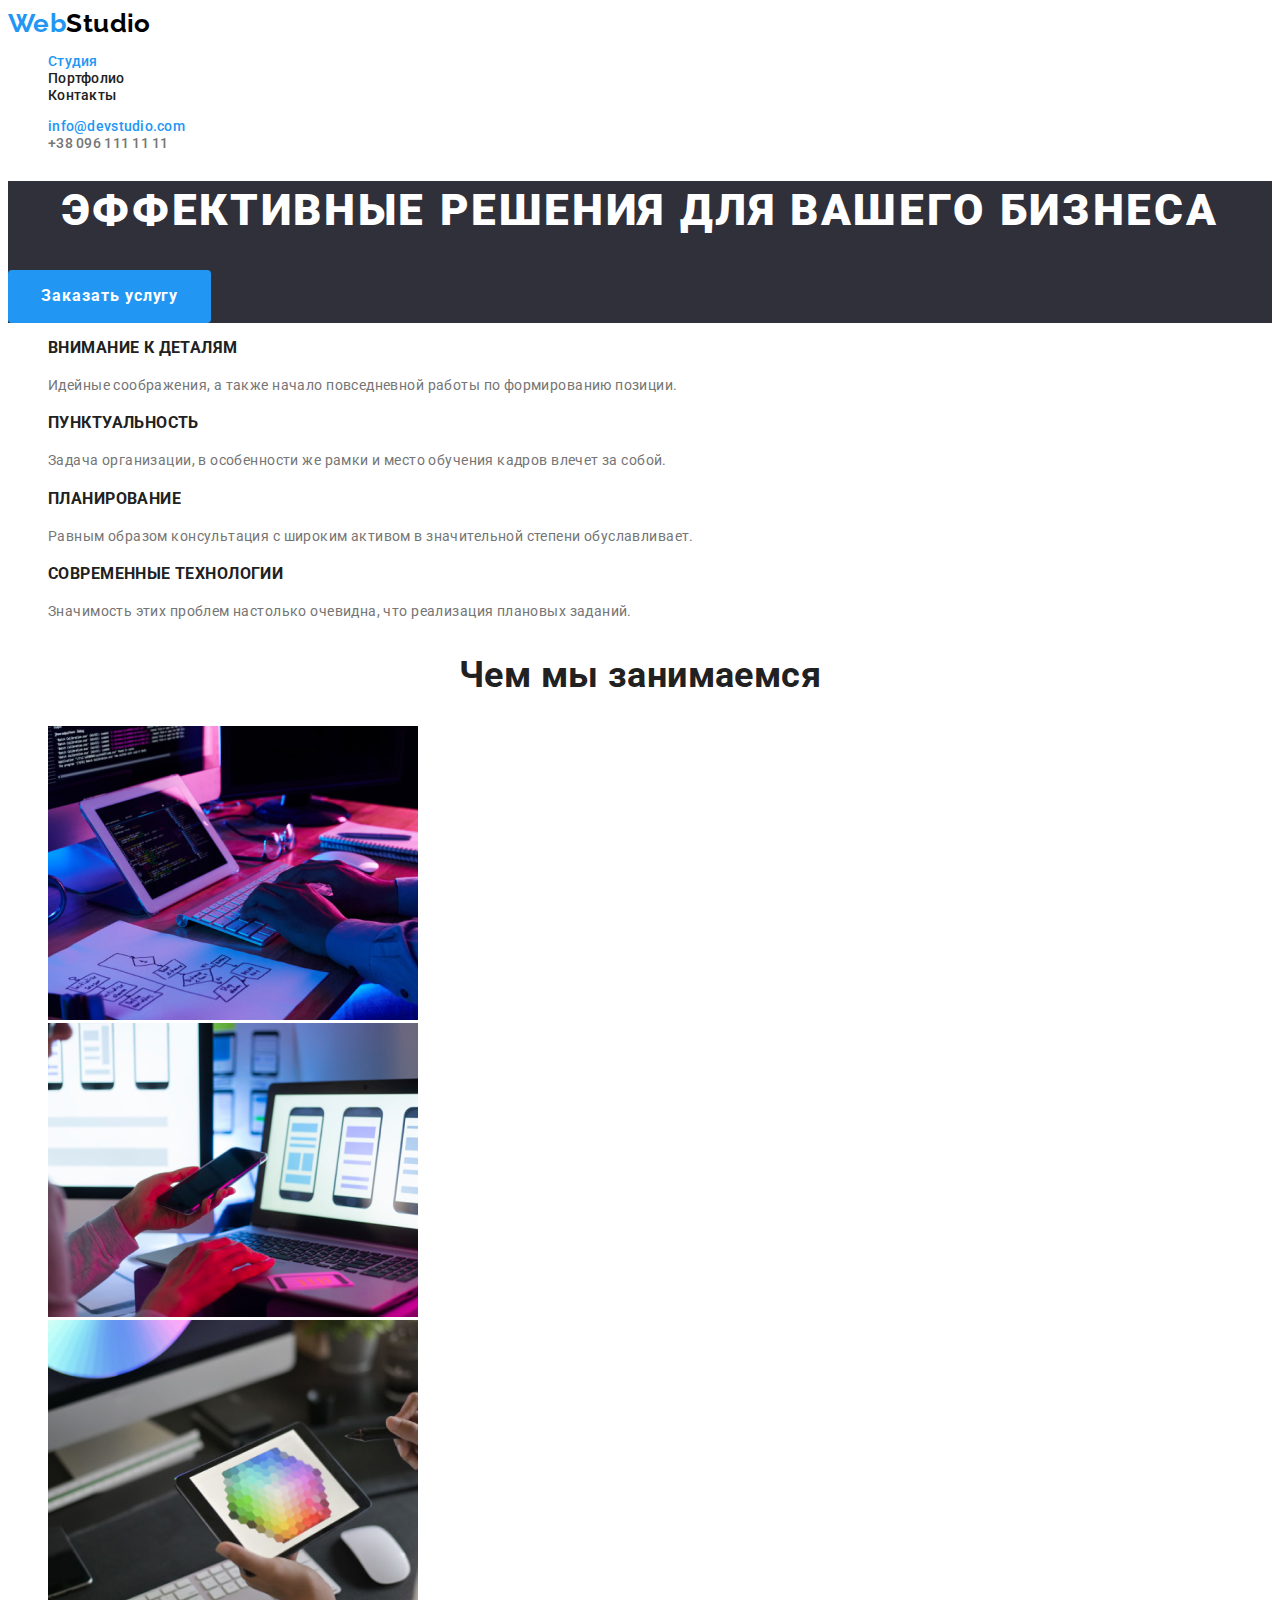
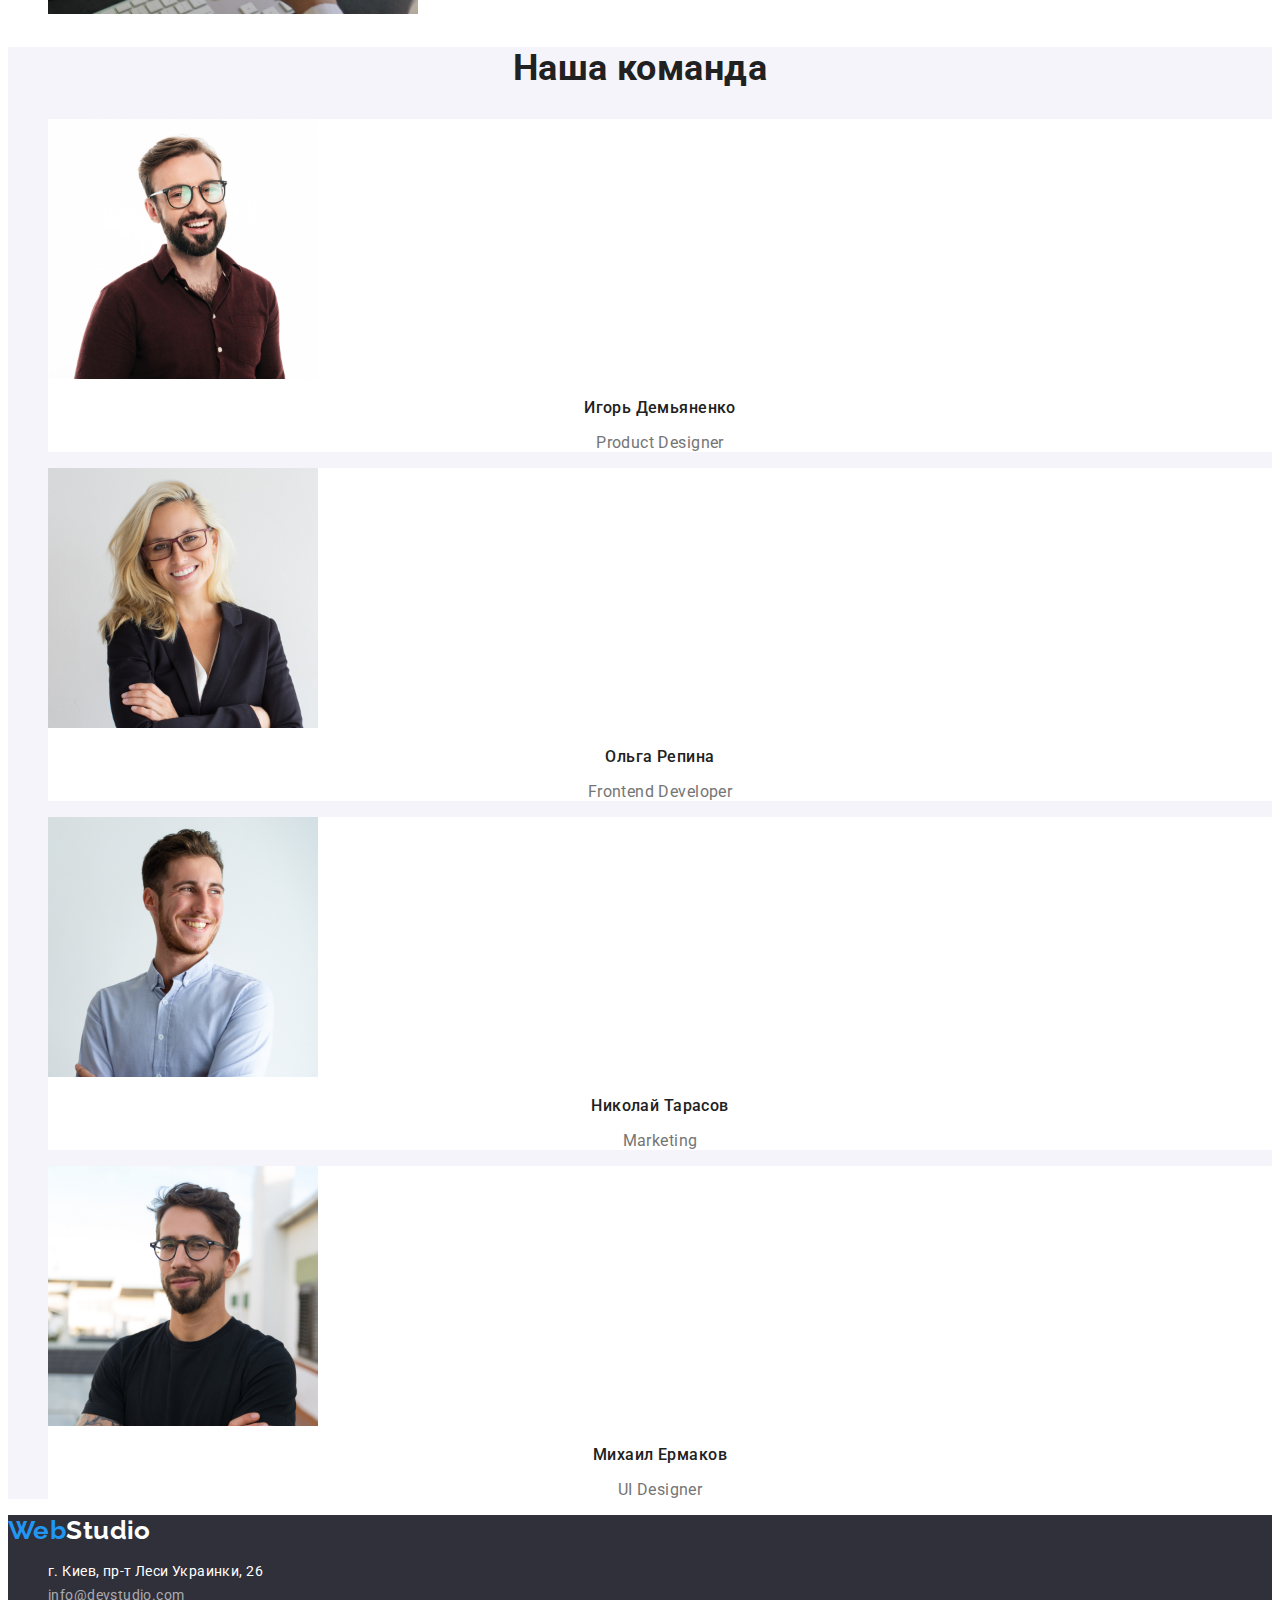
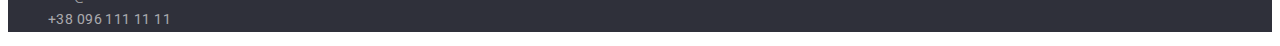
==== index.html @ a0a08e23 "Створює 03" ====
<!DOCTYPE html>
<html lang="ru">
<head>
    <meta charset="UTF-8">
    <meta http-equiv="X-UA-Compatible" content="IE=edge">
    <meta name="viewport" content="width=device-width, initial-scale=1.0">
    <meta name="description" content="Эффективные решения для вашего бизнеса">
    <title>WebStudio</title>
    <link rel="preconnect" href="https://fonts.googleapis.com">
    <link rel="preconnect" href="https://fonts.gstatic.com" crossorigin>
    <link href="https://fonts.googleapis.com/css2?family=Raleway:wght@700&family=Roboto:wght@400;500;700;900&display=swap"
        rel="stylesheet">
    <link rel="stylesheet" href="./css/styles.css">
</head>
<body>
    <!--Header-->
    <header>
        <!-- Nav -->
        <nav>
            <a href="./index.html" class="logo">Web<span class="accent">Studio</span></a>
            <ul class="site list">
                <li><a href="" class="nav-link current">Студия</a></li>
                <li><a href="./portfolio.html" class="nav-link">Портфолио</a></li>
                <li><a href="" class="nav-link">Контакты</a></li>
            </ul>
        </nav>
        <ul class="site list">
            <li><a href="mailto:info@devstudio.com" class="contact-link current">info@devstudio.com</a></li>
            <li><a href="tel:+380961111111" class="contact-link">+38 096 111 11 11</a></li>
        </ul>
    </header>
    <!--main-->
    <main>
        <!--Hero-->
        <section class="hero">
            <h1 class="hero-title">Эффективные решения для вашего бизнеса</h1>
            <button class="hero button" type="button">Заказать услугу</button>
        </section>
        <!-- Features -->
        <section class="section feature">
            <h2 class="visually-hidden">Особенности нашей работы</h2>
            <ul class="feature list">
                <li class="feature-item">
                    <h3 class="feature-title">Внимание к деталям</h3>
                    <p class="feature-text">Идейные соображения, а также начало повседневной работы по формированию позиции.</p>
                </li>
                <li class="feature-item">
                    <h3 class="feature-title">Пунктуальность</h3>
                    <p class="feature-text">Задача организации, в особенности же рамки и место обучения кадров влечет за собой.</p>
                </li>
                <li class="feature-item">
                    <h3 class="feature-title">Планирование</h3>
                    <p class="feature-text">Равным образом консультация с широким активом в значительной степени обуславливает.</p>
                </li>
                <li class="feature-item">
                    <h3 class="feature-title">Современные технологии</h3>
                    <p class="feature-text">Значимость этих проблем настолько очевидна, что реализация плановых заданий.</p>
                </li>
            </ul>
        </section>
        <!-- Our work -->
        <section class="section work">
            <h2 class="section-title">Чем мы занимаемся</h2>
            <ul class="work list">
                <li>
                    <img src="./image/box1.jpg" alt="box1" width="370" height="294"/>
                </li>
                <li>
                    <img src="./image/box2.jpg" alt="box2" width="370" height="294"/>                    
                </li>
                <li>                    
                    <img src="./image/box3.jpg" alt="box3" width="370" height="294"/>                    
                </li>
            </ul>
        </section>
        <!-- Our team -->
        <section class="section team">
            <h2 class="section-title">Наша команда</h2>
            <ul class="team list">
                <li class="team-item card">
                    <img src="./image/team_card1.jpg" alt="team-card1" width="270" height="260">
                    <h3 class="team-name">Игорь Демьяненко</h3>
                    <p class="team-description">Product Designer</p>                    
                </li>
                <li class="team-item card">
                    <img src="./image/team_card2.jpg" alt="team-card2" width="270" height="260">
                    <h3 class="team-name">Ольга Репина</h3>
                    <p class="team-description">Frontend Developer</p>
                </li>
                <li class="team-item card">
                    <img src="./image/team_card3.jpg" alt="team-card3" width="270" height="260">
                    <h3 class="team-name">Николай Тарасов</h3>
                    <p class="team-description">Marketing</p>
                </li>
                <li class="team-item card">
                    <img src="./image/team_card4.jpg" alt="team-card4" width="270" height="260">
                    <h3 class="team-name">Михаил Ермаков</h3>
                    <p class="team-description">UI Designer</p>
                </li>
            </ul>
        </section>
    </main>
    <!--footer-->
    <footer class="footer">
        <a href="./index.html" class="logo">Web<span class="accent current">Studio</span></a>
        <address>                      
            <ul class="address list">
                <li><a href="https://goo.gl/maps/piqngm7oDQpEDh6u6" target="_blank" rel="noopener nofollow noreferrer" class="address-item">г. Киев, пр-т Леси Украинки, 26</a></li>
                <li><a href="mailto:info@devstudio.com" class="address-item current">info@devstudio.com</a></li>
                <li><a href="tel:+380961111111"  class="address-item current">+38 096 111 11 11</a></li>
            </ul>
        </address>
    </footer>
</body>
</html>
---- css/styles.css ----
/* цвет основного текста #757575 */
/* вторичный цвет #212121*/
/* акцент #2196F3 */

/* белый #FFFFFF */
/* белый вторичный rgba(255, 255, 255, 0.6) */

/* первичный шрифт Roboto 400 500 700 900 */
/* вторичный шрифт Raleway 700*/


:root {
    --primari-text-color: #757575;
    --title-text-color: #212121;
    --accent-color: #2196F3;
    --primary-white-color: #FFFFFF;
    --secondary-white-color: rgba(255, 255, 255, 0.6);
}

body {
    background-color: var(--primary-white-color);
    color: var(--primari-text-color);

    font-family: Roboto, sans-serif;
    font-size: 14px;
    letter-spacing: 0.03em;
}

.list {
    list-style: none;
}

.visually-hidden {
    position: absolute;
    width: 1px;
    height: 1px;
    margin: -1px;
    border: 0;
    padding: 0;
    white-space: nowrap;
    clip-path: inset(100%);
    clip: rect(0 0 0 0);
    overflow: hidden;
}
        


/* Header */
/* Nav */
.logo {
    color: var(--accent-color);
    font-family: Raleway, sans-serif;
    
    font-weight: 700;
    font-size: 26px;
    line-height: 1.19;
    text-decoration: none;
}

.accent {
    color: #000000;
}

.accent.current {
    color: var(--primary-white-color); 
}

.nav-link,
.contact-link {
    color: var(--title-text-color);
    
    font-weight: 500;
    line-height: 1.14;
    letter-spacing: 0.02em;
    text-decoration: none;
}

.contact-link {
    color: var(--primari-text-color);
}

.nav-link:hover, 
.contact-link:hover, 
.nav-link:focus, 
.contact-link:focus  {
    color: var(--accent-color);
}

.nav-link.current,
.contact-link.current {
    color: var(--accent-color);
}


/* Стили для index.html */
/* Hero */

.hero {
    background-color: #2F303A;
}

.hero-title {
    color: var(--primary-white-color);
   
    font-weight: 900;
    font-size: 44px;
    line-height: 1.36;
    text-align: center;
    letter-spacing: 0.06em;
    text-transform: uppercase;
}

.hero.button {
    border-radius: 4px;
    padding: 10px 32px;
    border: 1px solid transparent;

    background-color: var(--accent-color);
    color: var(--primary-white-color);
    font-family: inherit;
    cursor: pointer;

    font-weight: 700;
    font-size: 16px;
    line-height: 1.88;
    display: flex;
    align-items: center;
    text-align: center;
    letter-spacing: 0.06em;
}

/* Sections */
.section-title {
    color: var(--title-text-color);

    font-weight: 700;
    font-size: 36px;
    line-height: 1.17;
    text-align: center;
}

/* Features */
.feature-title {
    color: var(--title-text-color);

    line-height:1.14;
    text-transform: uppercase;
}

.feature-text {
    font-weight: 400;
    line-height: 1.71;
}

/* Our team */

.team {
    background-color: #F5F4FA;
}

.card {
    background-color: var(--primary-white-color);
}
.team-name {
    color: var(--title-text-color);

    font-weight: 500;
    font-size: 16px;
    line-height: 1.19;
    text-align: center;
}

.team-description {
    font-size: 16px;
    line-height: 1.19;
    text-align: center;
}

/* Стили для portfolio.html */
/* Our projects */

/* Button projects */

.button.primary {
    border-radius: 4px;
    padding: 6px 22px;
    min-width: 73px;
    border: 1px solid transparent;

    background-color: var(--accent-color);
    color: var(--primary-white-color);
    font-family: inherit;
    cursor: pointer;
        
    font-weight: 500;
    font-size: 16px;
    line-height: 1.62;
    text-align: center;
}

.button.secondary {
    border-radius: 4px;
    padding: 6px 22px;
    min-width: 103px;
    border: 1px solid transparent;
    
    background-color: #F5F4FA;
    color: var(--title-text-color);
    font-family: inherit;
    cursor: pointer;
        
    font-weight: 500;
    font-size: 16px;
    line-height: 1.62;
    text-align: center;
}

.button.secondary:hover,
.button.secondary:focus {
    background-color: var(--accent-color);
    color: var(--primary-white-color);
}

/* Projects */

.project {
    background-color: #ECECEC;
}

.project-name {
    color: var(--title-text-color);

    font-size: 18px;
    line-height: 2;
    letter-spacing: 0.06em;
}

.project-position {
    font-size: 16px;
    line-height: 1.88;
}


/* footer */

.footer {
    background-color: #2F303A;
}

 .address-item {
    color: var(--primary-white-color);

    line-height: 1.71;
    font-style: normal;

    text-decoration: none;
}

.address-item:hover,
.address-item:focus {
    color: var(--accent-color);
}

.address-item.current {
    color: var(--secondary-white-color);
}

.address-item.current:hover,
.address-item.current:focus {
    color: var(--accent-color);
}
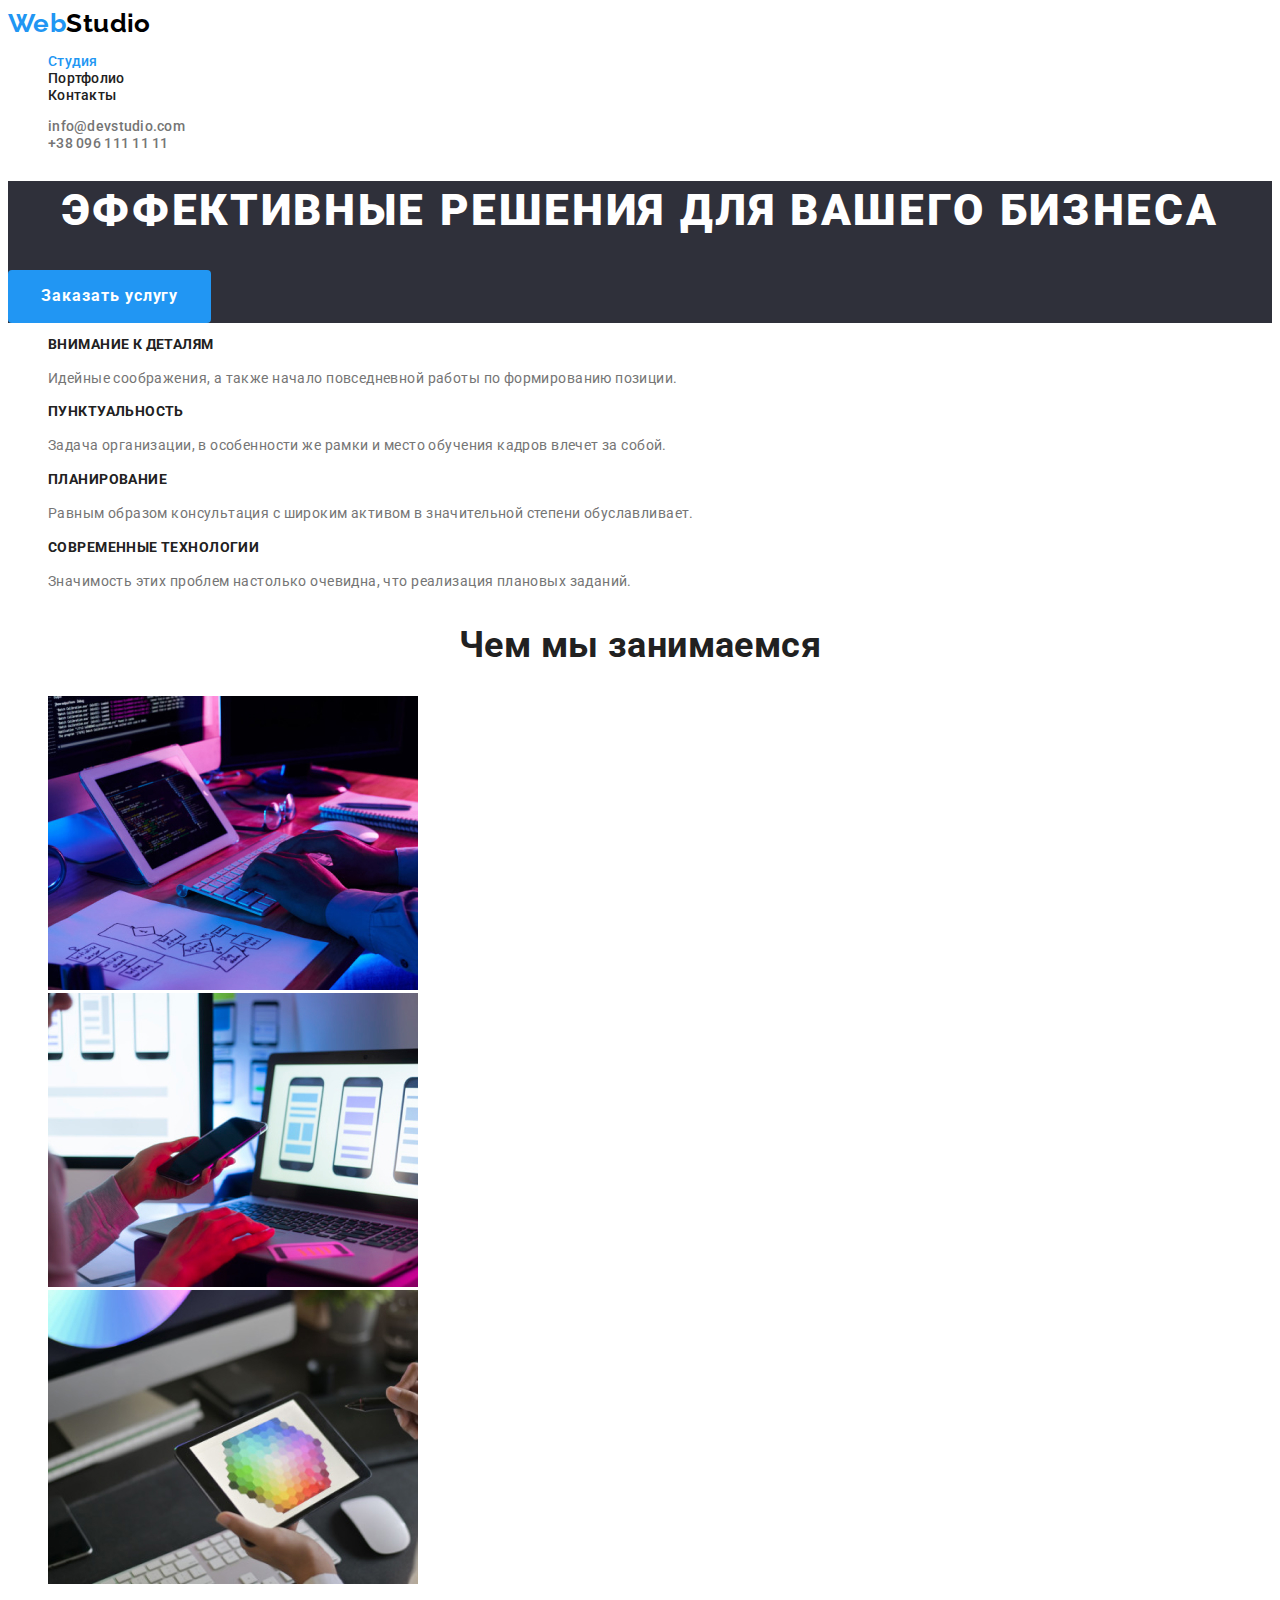
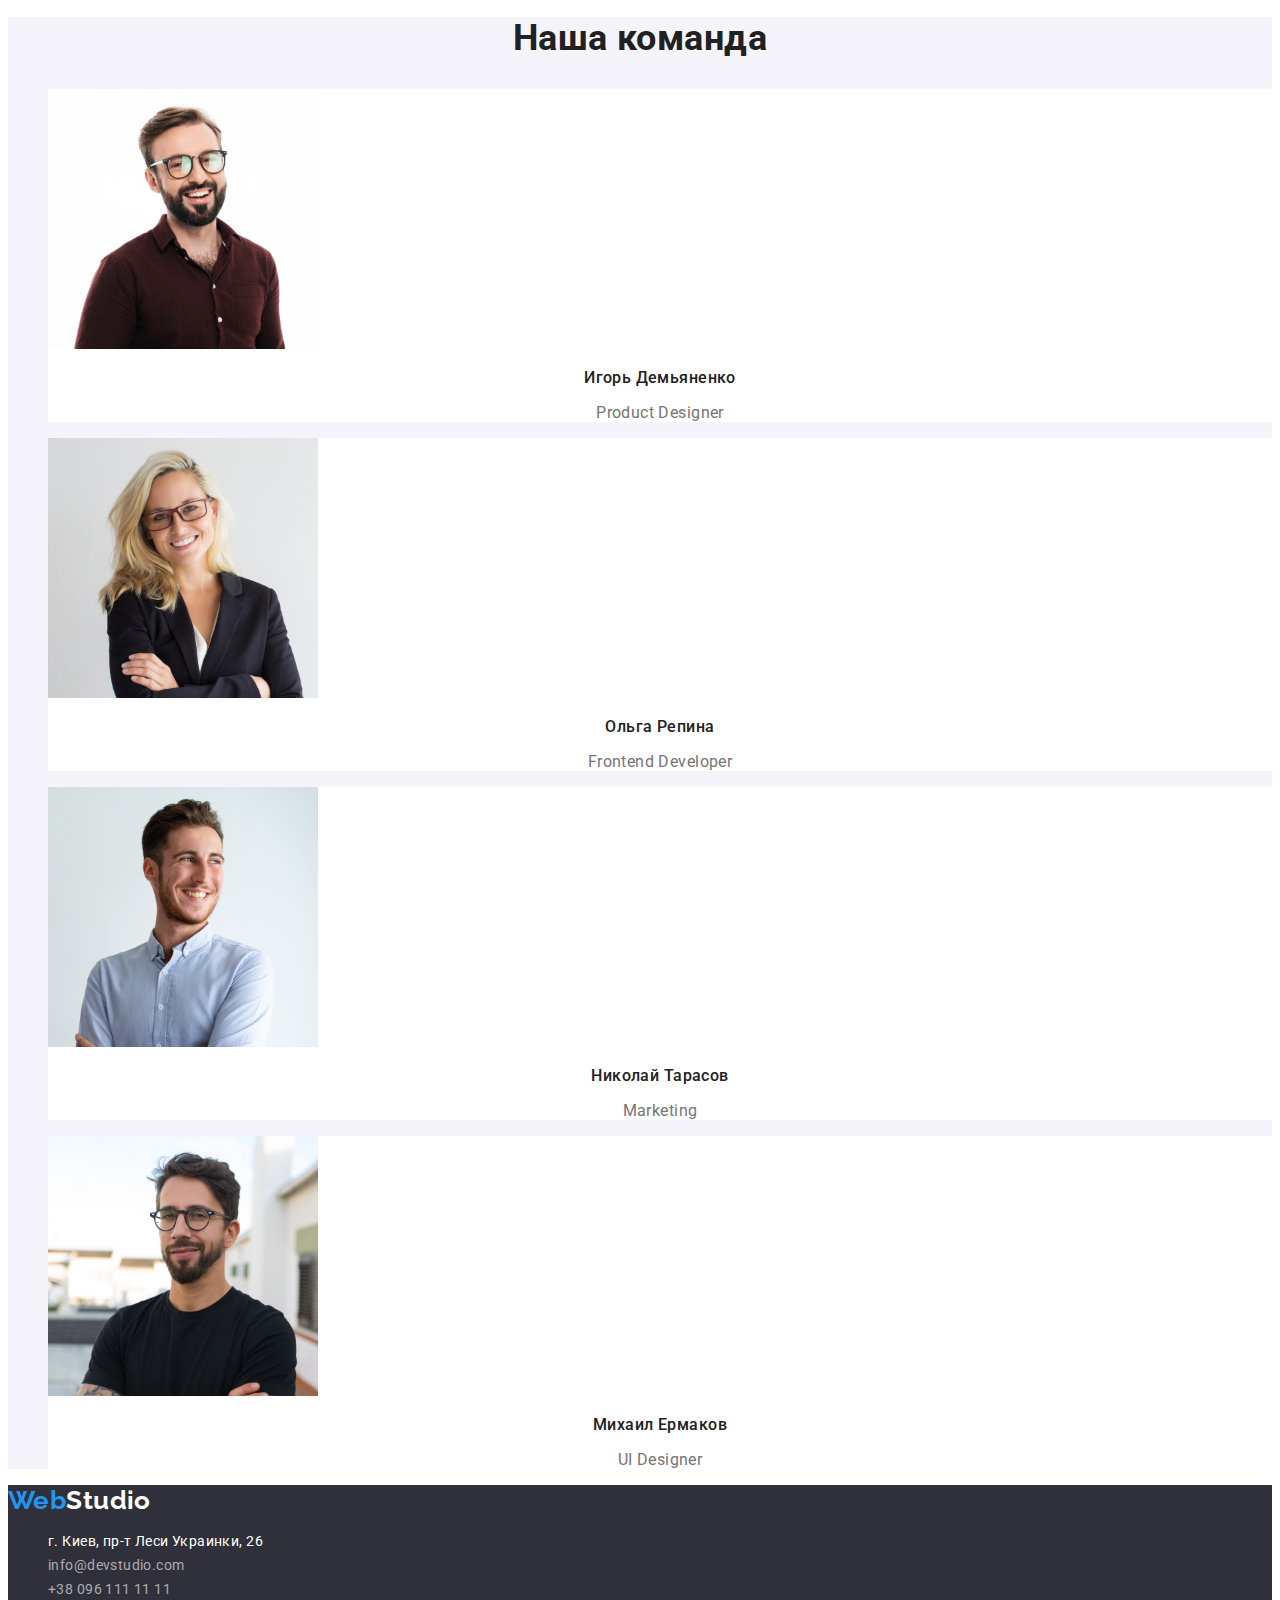
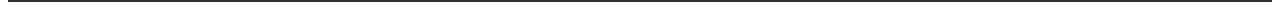
==== commit cf276c61: "Надає кнопкам стилів" ====
--- a/index.html
+++ b/index.html
@@ -25,7 +25,7 @@
             </ul>
         </nav>
         <ul class="site list">
-            <li><a href="mailto:info@devstudio.com" class="contact-link current">info@devstudio.com</a></li>
+            <li><a href="mailto:info@devstudio.com" class="contact-link">info@devstudio.com</a></li>
             <li><a href="tel:+380961111111" class="contact-link">+38 096 111 11 11</a></li>
         </ul>
     </header>
@@ -105,7 +105,8 @@
         <a href="./index.html" class="logo">Web<span class="accent current">Studio</span></a>
         <address>                      
             <ul class="address list">
-                <li><a href="https://goo.gl/maps/piqngm7oDQpEDh6u6" target="_blank" rel="noopener nofollow noreferrer" class="address-item">г. Киев, пр-т Леси Украинки, 26</a></li>
+                <li><a href="https://goo.gl/maps/piqngm7oDQpEDh6u6" target="_blank" rel="noopener nofollow noreferrer" 
+                    class="address-item">г. Киев, пр-т Леси Украинки, 26</a></li>
                 <li><a href="mailto:info@devstudio.com" class="address-item current">info@devstudio.com</a></li>
                 <li><a href="tel:+380961111111"  class="address-item current">+38 096 111 11 11</a></li>
             </ul>
--- a/css/styles.css
+++ b/css/styles.css
@@ -86,8 +86,7 @@
     color: var(--accent-color);
 }
 
-.nav-link.current,
-.contact-link.current {
+.nav-link.current {
     color: var(--accent-color);
 }
 
@@ -142,7 +141,8 @@
 /* Features */
 .feature-title {
     color: var(--title-text-color);
-
+    
+    font-size: 14px;
     line-height:1.14;
     text-transform: uppercase;
 }
@@ -256,10 +256,6 @@
     text-decoration: none;
 }
 
-.address-item:hover,
-.address-item:focus {
-    color: var(--accent-color);
-}
 
 .address-item.current {
     color: var(--secondary-white-color);
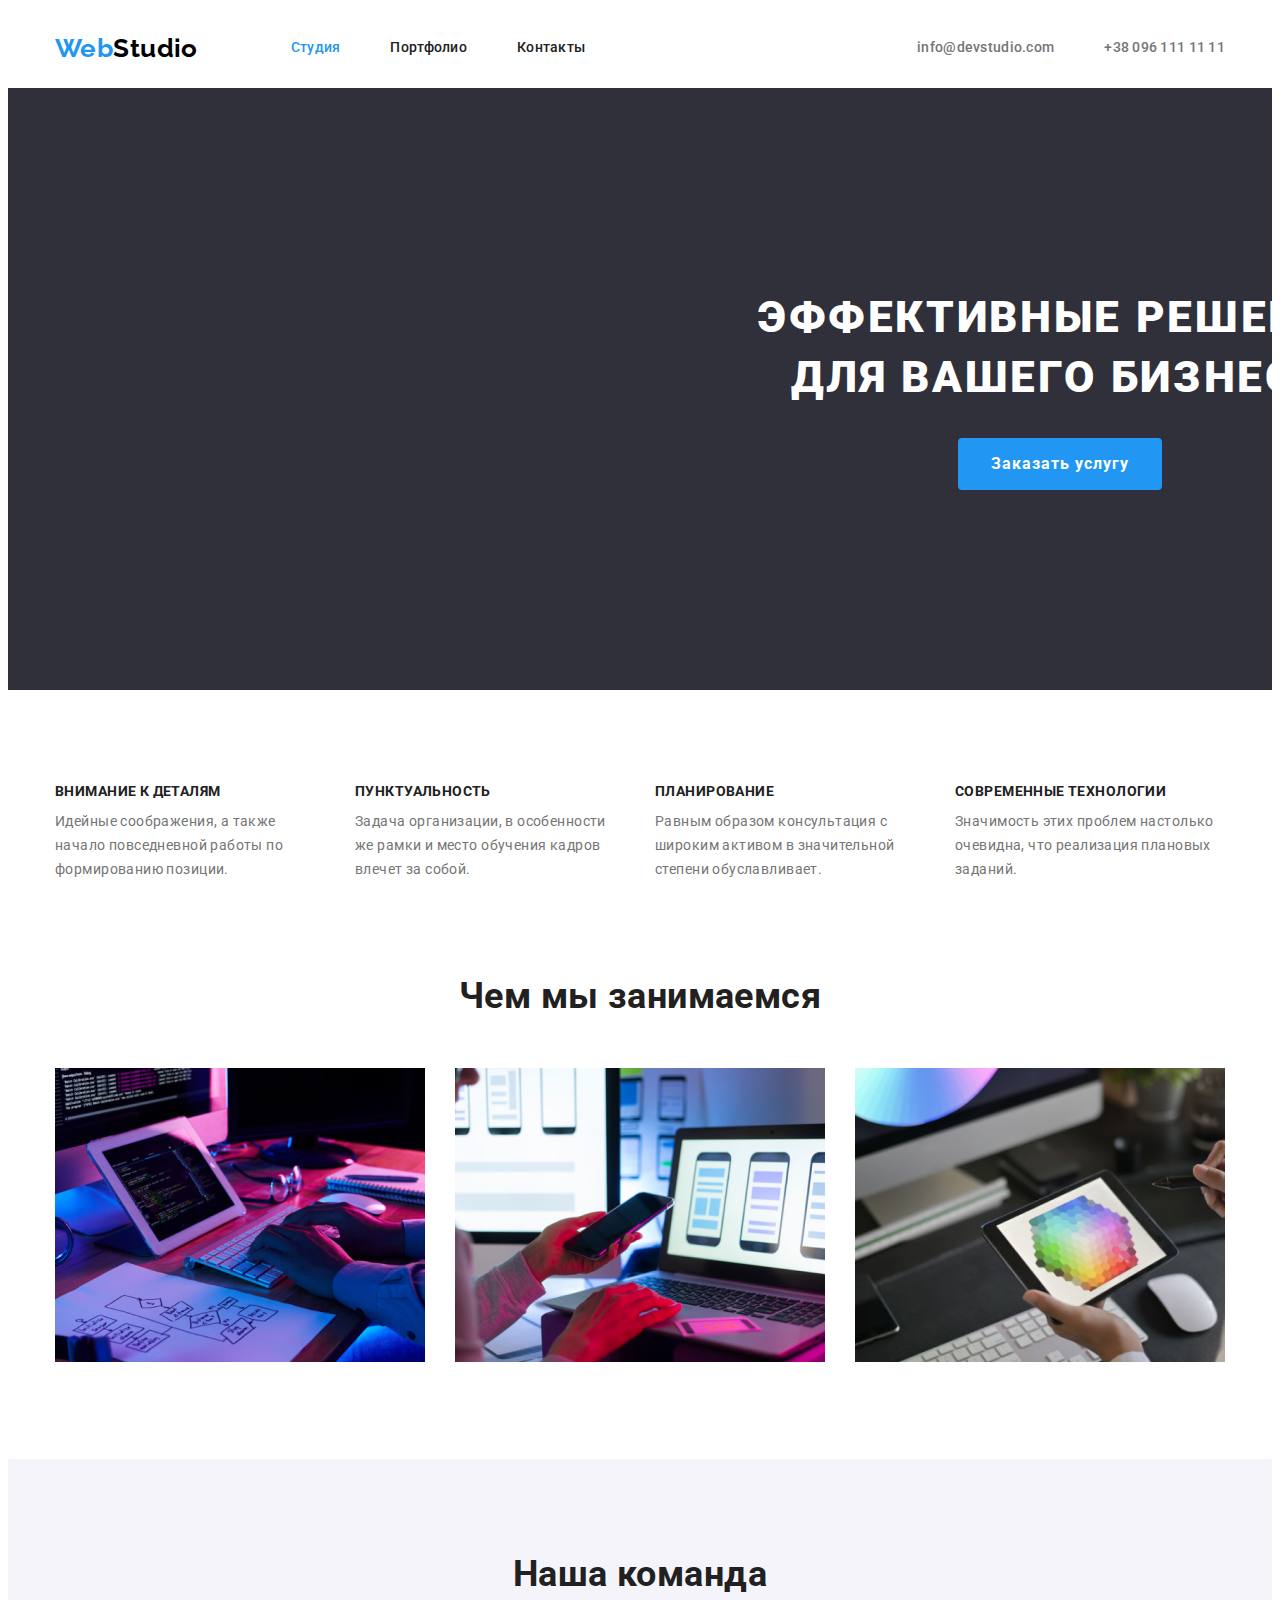
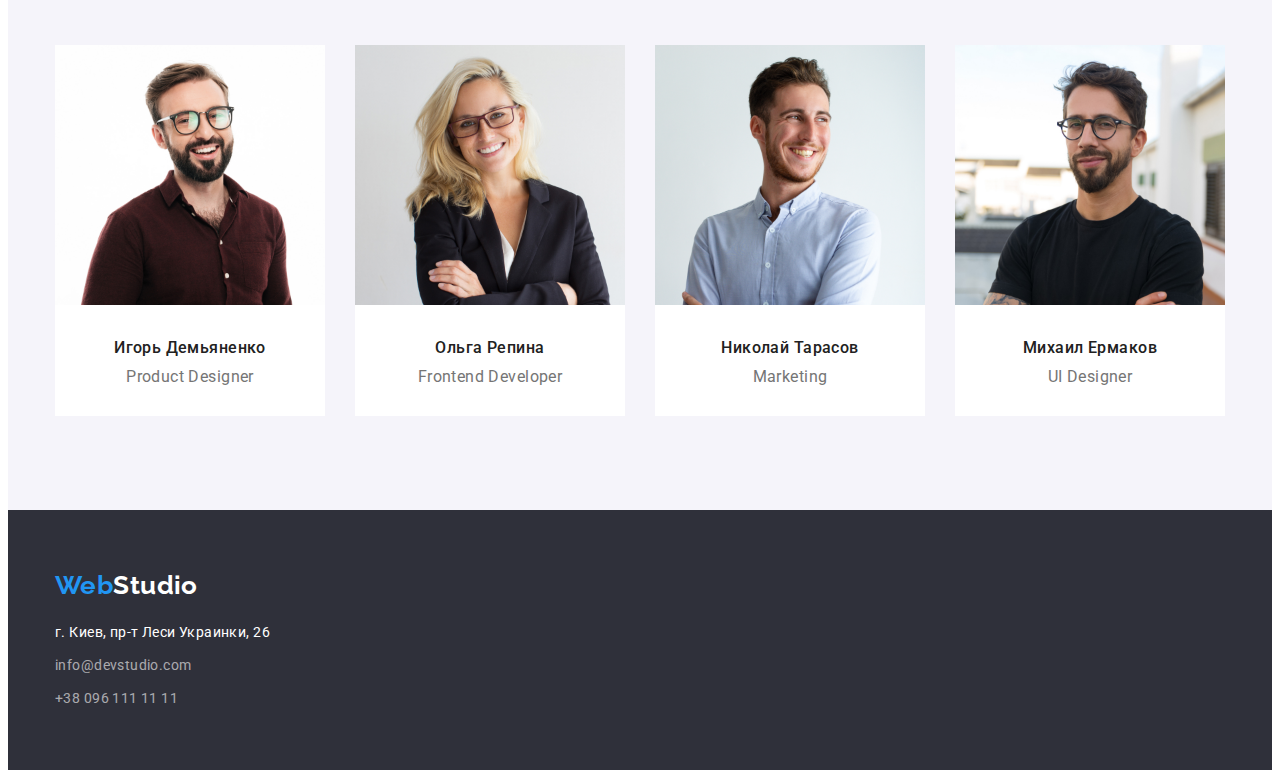
==== commit 60617fcd: "Додає блокову розмітку" ====
--- a/index.html
+++ b/index.html
@@ -10,34 +10,43 @@
     <link rel="preconnect" href="https://fonts.gstatic.com" crossorigin>
     <link href="https://fonts.googleapis.com/css2?family=Raleway:wght@700&family=Roboto:wght@400;500;700;900&display=swap"
         rel="stylesheet">
+    <link rel="stylesheet" href="https://cdnjs.cloudflare.com/ajax/libs/modern-normalize/1.1.0/modern-normalize.min.css"
+        integrity="sha512-wpPYUAdjBVSE4KJnH1VR1HeZfpl1ub8YT/NKx4PuQ5NmX2tKuGu6U/JRp5y+Y8XG2tV+wKQpNHVUX03MfMFn9Q=="
+        crossorigin="anonymous" referrerpolicy="no-referrer" />
     <link rel="stylesheet" href="./css/styles.css">
 </head>
 <body>
     <!--Header-->
-    <header>
+    <header class="page-header">
         <!-- Nav -->
-        <nav>
-            <a href="./index.html" class="logo">Web<span class="accent">Studio</span></a>
-            <ul class="site list">
-                <li><a href="" class="nav-link current">Студия</a></li>
-                <li><a href="./portfolio.html" class="nav-link">Портфолио</a></li>
-                <li><a href="" class="nav-link">Контакты</a></li>
+        <div class="container main-nav"> 
+            <nav class="main-nav">
+                <a href="./index.html" class="logo">Web<span class="accent">Studio</span></a>
+                <ul class="site list">
+                    <li class="nav-item"><a href="" class="nav-link current">Студия</a></li>
+                    <li class="nav-item"><a href="./portfolio.html" class="nav-link">Портфолио</a></li>
+                    <li class="nav-item"><a href="" class="nav-link">Контакты</a></li>
+                </ul>
+            </nav>
+            <ul class="contact list">
+                <li class="contact-item"><a href="mailto:info@devstudio.com" class="contact-link">info@devstudio.com</a></li>
+                <li class="contact-item"><a href="tel:+380961111111" class="contact-link">+38 096 111 11 11</a></li>
             </ul>
-        </nav>
-        <ul class="site list">
-            <li><a href="mailto:info@devstudio.com" class="contact-link">info@devstudio.com</a></li>
-            <li><a href="tel:+380961111111" class="contact-link">+38 096 111 11 11</a></li>
-        </ul>
+        </div>
     </header>
+    
     <!--main-->
     <main>
         <!--Hero-->
         <section class="hero">
-            <h1 class="hero-title">Эффективные решения для вашего бизнеса</h1>
-            <button class="hero button" type="button">Заказать услугу</button>
+            <div class="container">
+                <h1 class="hero-title">Эффективные решения для вашего бизнеса</h1>
+                <button class="hero-button" type="button">Заказать услугу</button>
+            </div>                    
         </section>
         <!-- Features -->
         <section class="section feature">
+           <div class="container">
             <h2 class="visually-hidden">Особенности нашей работы</h2>
             <ul class="feature list">
                 <li class="feature-item">
@@ -57,60 +66,66 @@
                     <p class="feature-text">Значимость этих проблем настолько очевидна, что реализация плановых заданий.</p>
                 </li>
             </ul>
+           </div>
         </section>
         <!-- Our work -->
         <section class="section work">
-            <h2 class="section-title">Чем мы занимаемся</h2>
-            <ul class="work list">
-                <li>
-                    <img src="./image/box1.jpg" alt="box1" width="370" height="294"/>
-                </li>
-                <li>
-                    <img src="./image/box2.jpg" alt="box2" width="370" height="294"/>                    
-                </li>
-                <li>                    
-                    <img src="./image/box3.jpg" alt="box3" width="370" height="294"/>                    
-                </li>
-            </ul>
+            <div class="container">
+                <h2 class="section-title">Чем мы занимаемся</h2>
+                <ul class="work list">
+                    <li class="work-item">
+                        <img src="./image/box1.jpg" alt="box1" width="370" height="294" />
+                    </li>
+                    <li class="work-item">
+                        <img src="./image/box2.jpg" alt="box2" width="370" height="294" />
+                    </li>
+                    <li class="work-item">
+                        <img src="./image/box3.jpg" alt="box3" width="370" height="294" />
+                    </li>
+                </ul>
+            </div>
         </section>
         <!-- Our team -->
         <section class="section team">
-            <h2 class="section-title">Наша команда</h2>
-            <ul class="team list">
-                <li class="team-item card">
-                    <img src="./image/team_card1.jpg" alt="team-card1" width="270" height="260">
-                    <h3 class="team-name">Игорь Демьяненко</h3>
-                    <p class="team-description">Product Designer</p>                    
-                </li>
-                <li class="team-item card">
-                    <img src="./image/team_card2.jpg" alt="team-card2" width="270" height="260">
-                    <h3 class="team-name">Ольга Репина</h3>
-                    <p class="team-description">Frontend Developer</p>
-                </li>
-                <li class="team-item card">
-                    <img src="./image/team_card3.jpg" alt="team-card3" width="270" height="260">
-                    <h3 class="team-name">Николай Тарасов</h3>
-                    <p class="team-description">Marketing</p>
-                </li>
-                <li class="team-item card">
-                    <img src="./image/team_card4.jpg" alt="team-card4" width="270" height="260">
-                    <h3 class="team-name">Михаил Ермаков</h3>
-                    <p class="team-description">UI Designer</p>
-                </li>
-            </ul>
+            <div class="container">
+                <h2 class="section-title">Наша команда</h2>
+                <ul class="team list">
+                    <li class="team-item card">
+                        <img src="./image/team_card1.jpg" alt="team-card1" width="270" height="260">
+                        <h3 class="team-name">Игорь Демьяненко</h3>
+                        <p class="team-description">Product Designer</p>
+                    </li>
+                    <li class="team-item card">
+                        <img src="./image/team_card2.jpg" alt="team-card2" width="270" height="260">
+                        <h3 class="team-name">Ольга Репина</h3>
+                        <p class="team-description">Frontend Developer</p>
+                    </li>
+                    <li class="team-item card">
+                        <img src="./image/team_card3.jpg" alt="team-card3" width="270" height="260">
+                        <h3 class="team-name">Николай Тарасов</h3>
+                        <p class="team-description">Marketing</p>
+                    </li>
+                    <li class="team-item card">
+                        <img src="./image/team_card4.jpg" alt="team-card4" width="270" height="260">
+                        <h3 class="team-name">Михаил Ермаков</h3>
+                        <p class="team-description">UI Designer</p>
+                    </li>
+                </ul>
+            </div>
         </section>
     </main>
     <!--footer-->
     <footer class="footer">
-        <a href="./index.html" class="logo">Web<span class="accent current">Studio</span></a>
-        <address>                      
-            <ul class="address list">
-                <li><a href="https://goo.gl/maps/piqngm7oDQpEDh6u6" target="_blank" rel="noopener nofollow noreferrer" 
-                    class="address-item">г. Киев, пр-т Леси Украинки, 26</a></li>
-                <li><a href="mailto:info@devstudio.com" class="address-item current">info@devstudio.com</a></li>
-                <li><a href="tel:+380961111111"  class="address-item current">+38 096 111 11 11</a></li>
-            </ul>
-        </address>
+        <div class="container">
+            <a href="./index.html" class="logo">Web<span class="accent current">Studio</span></a>
+            <address>
+                <ul class="address list">
+                    <li class="address-item"><a href="https://goo.gl/maps/piqngm7oDQpEDh6u6"  class="address-link" target="_blank" rel="noopener nofollow noreferrer">г. Киев, пр-т Леси Украинки, 26</a></li>
+                    <li class="address-item"><a href="mailto:info@devstudio.com" class="address-link current">info@devstudio.com</a></li>
+                    <li class="address-item"><a href="tel:+380961111111" class="address-link current">+38 096 111 11 11</a></li>
+                </ul>
+            </address>
+        </div>
     </footer>
 </body>
 </html>
--- a/css/styles.css
+++ b/css/styles.css
@@ -26,7 +26,21 @@
     letter-spacing: 0.03em;
 }
 
+html {
+    box-sizing: border-box;
+}
+
+*,
+*::after,
+*::before {
+    box-sizing: inherit;
+}
+
+/* Утилиты */
+
 .list {
+    margin: 0;
+    padding: 0;
     list-style: none;
 }
 
@@ -42,11 +56,28 @@
     clip: rect(0 0 0 0);
     overflow: hidden;
 }
+
+.container {
+    margin-left: auto;
+    margin-right: auto;
+    width: 1200px;
+    padding-left: 15px;
+    padding-right: 15px;
+    /* outline: 1px solid red; */
+}
+
+.img {
+    display: block;
+    max-width: 100%;
+    height: auto;
+}
         
 
 
 /* Header */
-/* Nav */
+
+/* Logo */
+
 .logo {
     color: var(--accent-color);
     font-family: Raleway, sans-serif;
@@ -65,6 +96,39 @@
     color: var(--primary-white-color); 
 }
 
+/* Nav, contact */
+ 
+.main-nav {
+    display: flex;
+    align-items: center;
+}
+
+.site.list {
+    display: flex;   
+    margin-left: 93px;
+}
+
+.contact.list {
+    display: flex;
+    margin-left: auto;
+}
+
+
+.site.list .nav-link,
+.contact.list .contact-link {
+    display: block;
+    padding-top: 32px;
+    padding-bottom: 32px;
+}
+
+.site.list .nav-item + .nav-item,
+.contact.list .contact-item + .contact-item {
+    margin-left: 50px;
+}
+/* .site.list .nav-item:not(:last-child) {
+    margin-right: 50px;
+} */
+
 .nav-link,
 .contact-link {
     color: var(--title-text-color);
@@ -95,21 +159,31 @@
 /* Hero */
 
 .hero {
+    padding: 200px 452px;
     background-color: #2F303A;
 }
 
 .hero-title {
+    margin-top: 0px;
+    margin-bottom: 30px;
+    margin-left: auto;
+    margin-right: auto;
+    width: 696px;
+    text-align: center;
+
     color: var(--primary-white-color);
    
     font-weight: 900;
     font-size: 44px;
     line-height: 1.36;
-    text-align: center;
+    
     letter-spacing: 0.06em;
     text-transform: uppercase;
 }
 
-.hero.button {
+.hero-button {
+    margin-left: auto;
+    margin-right: auto;
     border-radius: 4px;
     padding: 10px 32px;
     border: 1px solid transparent;
@@ -124,12 +198,19 @@
     line-height: 1.88;
     display: flex;
     align-items: center;
-    text-align: center;
     letter-spacing: 0.06em;
 }
 
 /* Sections */
+
+.section {
+    padding-top: 94px;
+    padding-bottom: 94px;
+}
+
 .section-title {
+    margin-top: 0pt;
+    margin-bottom: 50px;
     color: var(--title-text-color);
 
     font-weight: 700;
@@ -139,7 +220,24 @@
 }
 
 /* Features */
+
+.feature {
+    display: flex;
+}
+
+.feature-item {
+    width: calc((100% - 3 * 30px) / 4);
+    margin-right: 30px;
+}
+
+.feature-item:last-child {
+    margin-right: 0px;
+}
+
 .feature-title {
+    margin: 0;
+    margin-bottom: 10px;
+        
     color: var(--title-text-color);
     
     font-size: 14px;
@@ -148,20 +246,52 @@
 }
 
 .feature-text {
+    margin-top: 0;
+    margin-bottom: 0;
+
     font-weight: 400;
     line-height: 1.71;
 }
 
+/* Our work */
+
+.work {
+    display: flex;
+    padding-top: 0px;
+}
+
+.work-item {
+    width: 370px;
+    margin-right: 30px;
+}
+
+.work-item:nth-child(3n) {
+    margin-right: 0px;
+}
+
 /* Our team */
 
 .team {
+    display: flex;
     background-color: #F5F4FA;
+}
+
+.team-item {
+    width:calc((100% - 3 * 30px) / 4);
+    margin-right: 30px;
+}
+
+.team-item:nth-child(4n) {
+    margin-right: 0px;
 }
 
 .card {
     background-color: var(--primary-white-color);
 }
 .team-name {
+    margin-top: 30px;
+    margin-bottom: 10px;
+
     color: var(--title-text-color);
 
     font-weight: 500;
@@ -171,6 +301,9 @@
 }
 
 .team-description {
+    margin-top: 0px;
+    margin-bottom: 30px;
+
     font-size: 16px;
     line-height: 1.19;
     text-align: center;
@@ -181,7 +314,21 @@
 
 /* Button projects */
 
-.button.primary {
+.filter {
+    display: flex;
+    justify-content: center;
+}
+
+.button-item {
+    margin-bottom: 34px;
+    margin-left: 8px;
+}
+
+.button-item:first-child {
+    margin-left: 0px;
+}
+
+.primary-button {
     border-radius: 4px;
     padding: 6px 22px;
     min-width: 73px;
@@ -198,7 +345,7 @@
     text-align: center;
 }
 
-.button.secondary {
+.secondary-button {
     border-radius: 4px;
     padding: 6px 22px;
     min-width: 103px;
@@ -215,8 +362,8 @@
     text-align: center;
 }
 
-.button.secondary:hover,
-.button.secondary:focus {
+.secondary-button:hover,
+.secondary-button:focus {
     background-color: var(--accent-color);
     color: var(--primary-white-color);
 }
@@ -224,18 +371,57 @@
 /* Projects */
 
 .project {
-    background-color: #ECECEC;
-}
+    display: flex;
+    flex-wrap: wrap;
+
+    background-color: var(--primary-white-color);
+}
+
+/* calc((100% - кол-во маржинов в строке * значение маржина) / кол-во элементов в строке) */
+.project-item {
+    width: calc((100% - 2 * 30px) / 3);
+    margin-right: 30px;
+    margin-bottom: 30px;
+}
+/* Альтернатива */
+/* .project-item {
+    width: 370px;
+    margin-right: 30px;
+    margin-bottom: 30px;
+} */
+
+.project-item:nth-child(3n) {
+    margin-right: 0px;
+}
+
+.project-item:nth-last-child(-n + 3) {
+    margin-bottom: 0px;
+}
+
+/* Альтернатива */
+/* .project-item:not(:nth-child(3)) {
+    margin-right: 30px;
+}
+или
+.project-item:not(:nth-last-child(-n + 3)) {
+    margin-right: 30px;
+} */
+
 
 .project-name {
-    color: var(--title-text-color);
-
+    margin-top: 20px;
+    margin-bottom: 4px;
+
+    color: var(--title-text-color);
     font-size: 18px;
     line-height: 2;
     letter-spacing: 0.06em;
 }
 
 .project-position {
+    margin-top: 0;
+    margin-bottom: 20px;
+
     font-size: 16px;
     line-height: 1.88;
 }
@@ -244,24 +430,38 @@
 /* footer */
 
 .footer {
+    padding-top: 60px;
+    padding-bottom: 60px;
+
     background-color: #2F303A;
 }
 
- .address-item {
+.address {
+    margin-top: 20px;
+    font-style: normal;
+}
+
+.address-item {
+    margin-bottom: 9px;
+}
+
+.address-item:last-child {
+    margin-bottom: 0px;
+}
+
+ .address-link {
     color: var(--primary-white-color);
 
     line-height: 1.71;
     font-style: normal;
-
     text-decoration: none;
 }
 
-
-.address-item.current {
+.address-link.current {
     color: var(--secondary-white-color);
 }
 
-.address-item.current:hover,
-.address-item.current:focus {
+.address-link.current:hover,
+.address-link.current:focus {
     color: var(--accent-color);
 }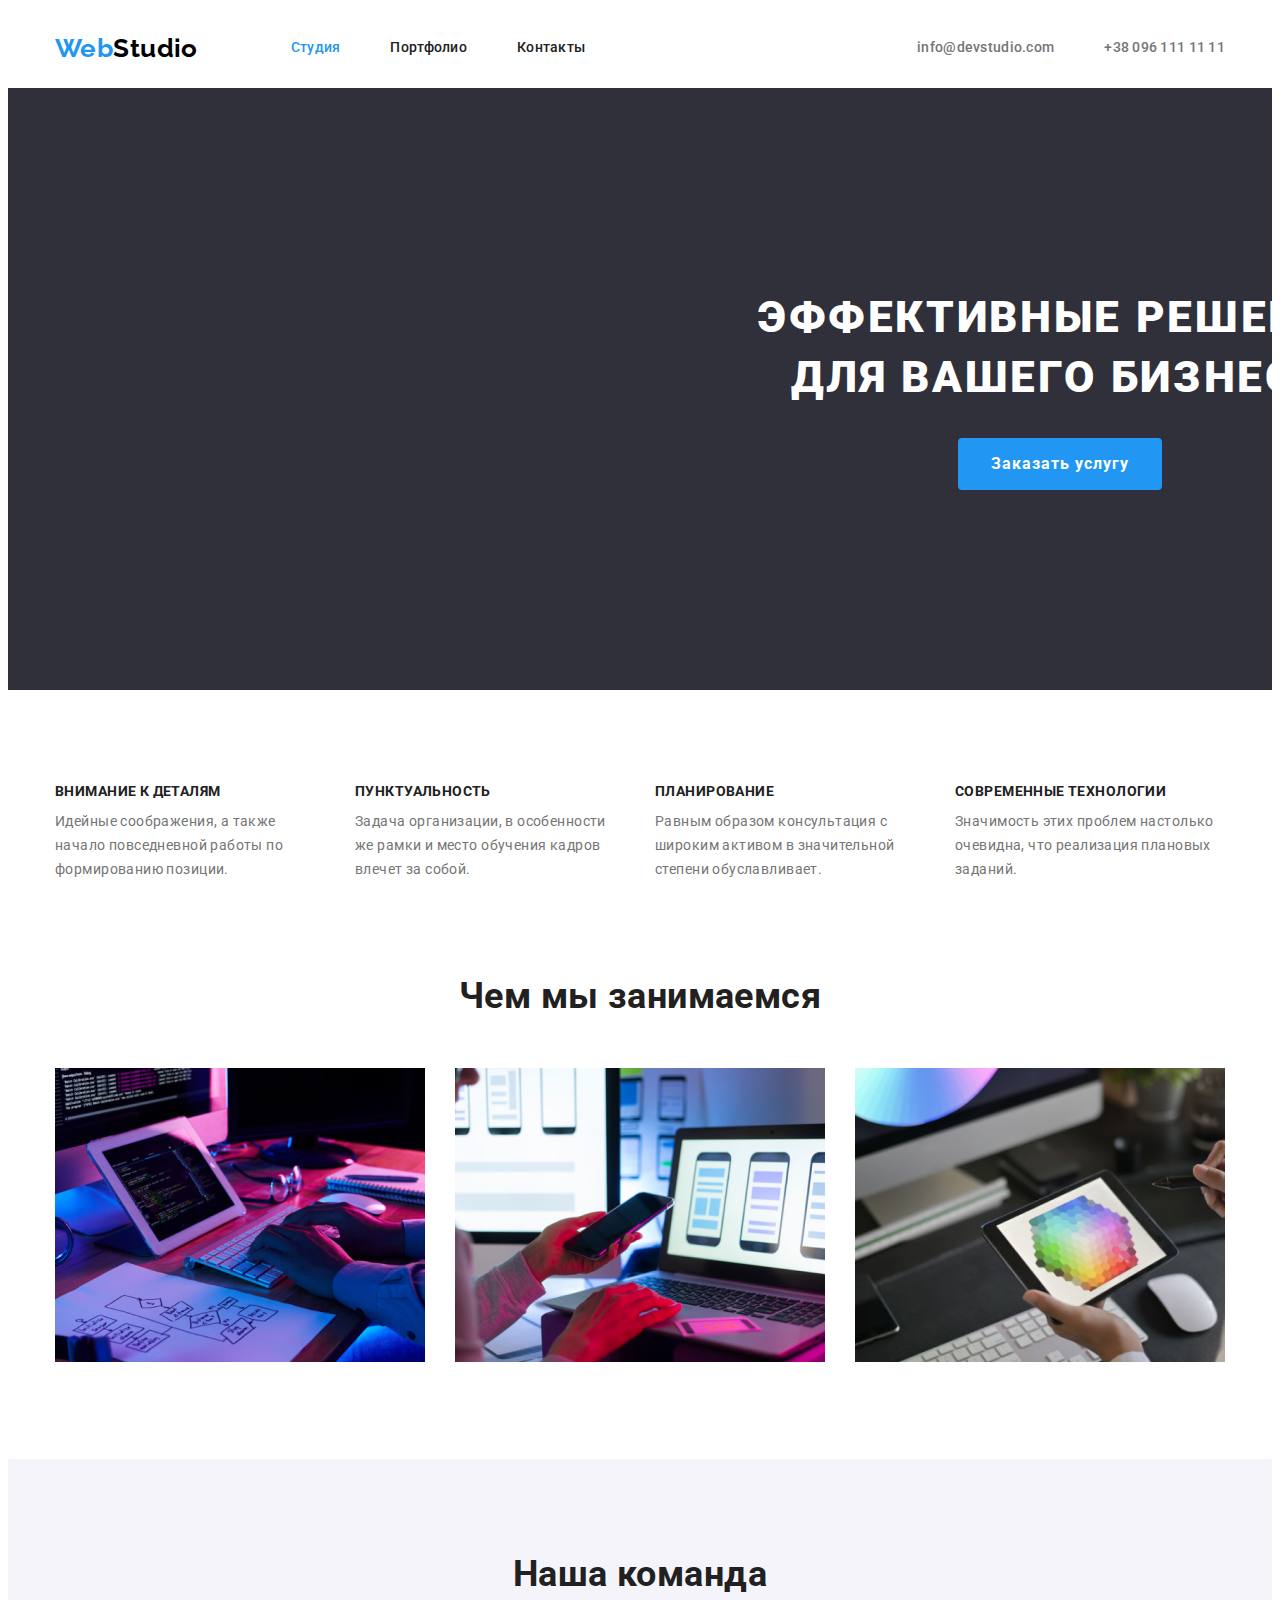
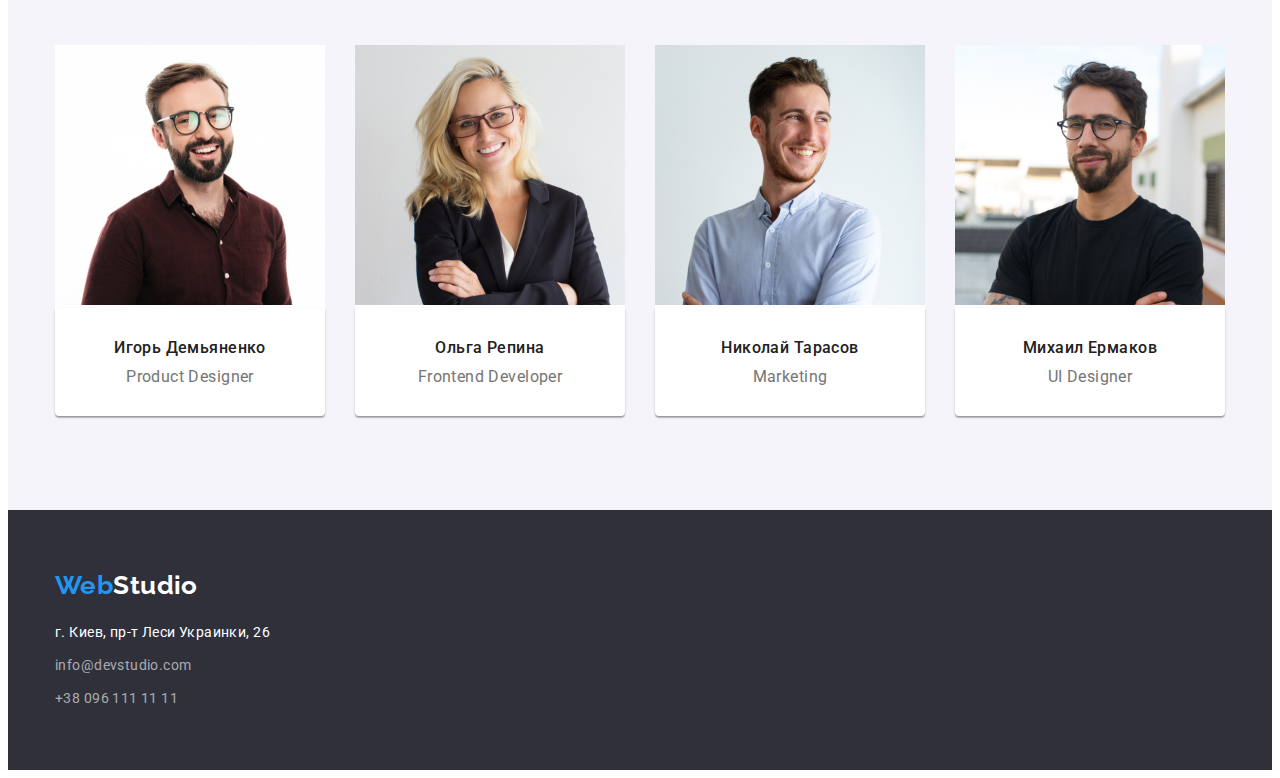
==== commit 3bf4a478: "Доповнює картки рамками" ====
--- a/index.html
+++ b/index.html
@@ -92,23 +92,31 @@
                 <ul class="team list">
                     <li class="team-item card">
                         <img src="./image/team_card1.jpg" alt="team-card1" width="270" height="260">
-                        <h3 class="team-name">Игорь Демьяненко</h3>
-                        <p class="team-description">Product Designer</p>
+                        <div class="card-content">
+                            <h3 class="team-name">Игорь Демьяненко</h3>
+                            <p class="team-description">Product Designer</p>
+                        </div>
                     </li>
                     <li class="team-item card">
                         <img src="./image/team_card2.jpg" alt="team-card2" width="270" height="260">
-                        <h3 class="team-name">Ольга Репина</h3>
-                        <p class="team-description">Frontend Developer</p>
+                        <div class="card-content">
+                            <h3 class="team-name">Ольга Репина</h3>
+                            <p class="team-description">Frontend Developer</p>
+                        </div>
                     </li>
                     <li class="team-item card">
                         <img src="./image/team_card3.jpg" alt="team-card3" width="270" height="260">
-                        <h3 class="team-name">Николай Тарасов</h3>
-                        <p class="team-description">Marketing</p>
+                        <div class="card-content">
+                            <h3 class="team-name">Николай Тарасов</h3>
+                            <p class="team-description">Marketing</p>
+                        </div>
                     </li>
                     <li class="team-item card">
                         <img src="./image/team_card4.jpg" alt="team-card4" width="270" height="260">
-                        <h3 class="team-name">Михаил Ермаков</h3>
-                        <p class="team-description">UI Designer</p>
+                        <div class="card-content">
+                            <h3 class="team-name">Михаил Ермаков</h3>
+                            <p class="team-description">UI Designer</p>
+                        </div>
                     </li>
                 </ul>
             </div>
--- a/css/styles.css
+++ b/css/styles.css
@@ -288,8 +288,16 @@
 .card {
     background-color: var(--primary-white-color);
 }
+
+.card-content {
+    box-shadow: 0px 1px 3px rgba(0, 0, 0, 0.12), 0px 1px 1px rgba(0, 0, 0, 0.14), 0px 2px 1px rgba(0, 0, 0, 0.2);
+    border-radius: 0px 0px 4px 4px;
+    padding-top: 30px;
+    padding-bottom: 30px;
+}
+
 .team-name {
-    margin-top: 30px;
+    margin-top: 0px;
     margin-bottom: 10px;
 
     color: var(--title-text-color);
@@ -302,7 +310,7 @@
 
 .team-description {
     margin-top: 0px;
-    margin-bottom: 30px;
+    margin-bottom: 0px;
 
     font-size: 16px;
     line-height: 1.19;
@@ -407,9 +415,14 @@
     margin-right: 30px;
 } */
 
+.project-content {
+    border: 1px solid #EEEEEE;
+    border-top: transparent;
+    padding: 20px 24px;
+}
 
 .project-name {
-    margin-top: 20px;
+    margin-top: 0px;
     margin-bottom: 4px;
 
     color: var(--title-text-color);
@@ -420,7 +433,7 @@
 
 .project-position {
     margin-top: 0;
-    margin-bottom: 20px;
+    margin-bottom: 0px;
 
     font-size: 16px;
     line-height: 1.88;
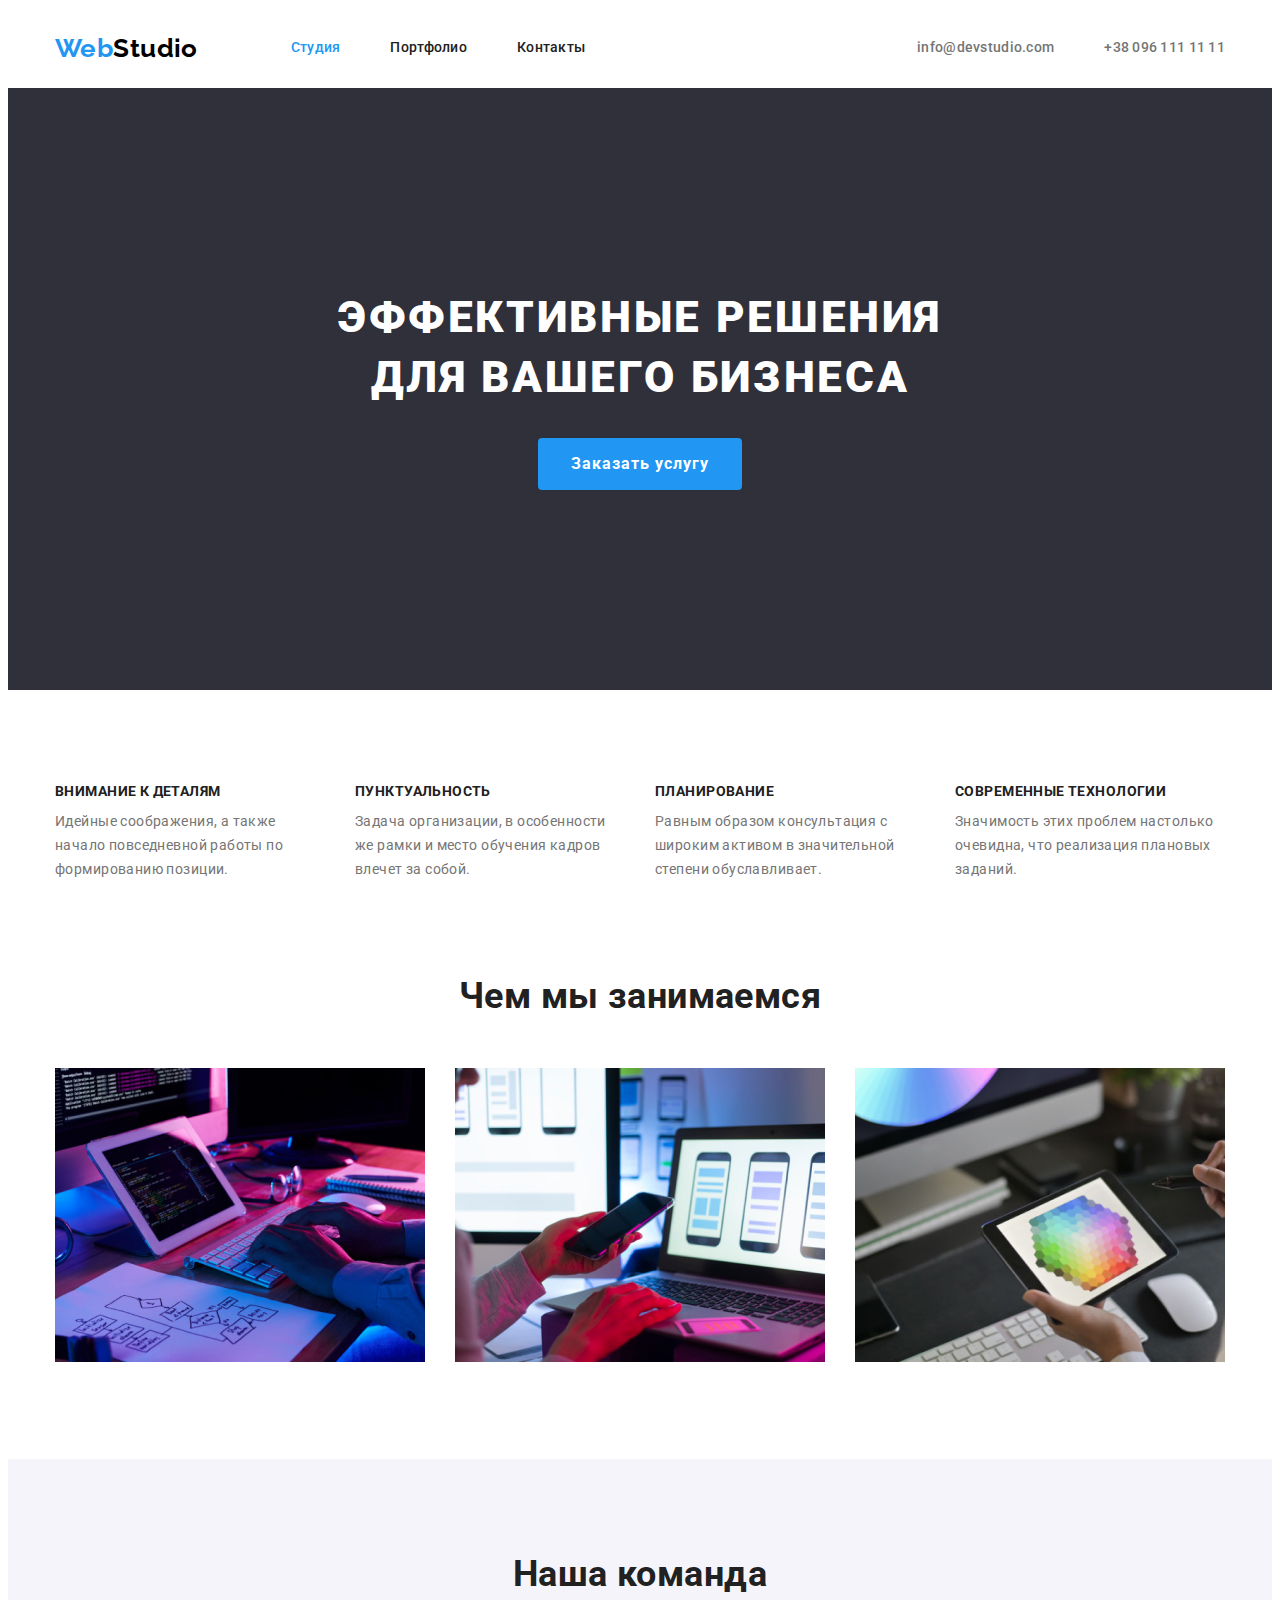
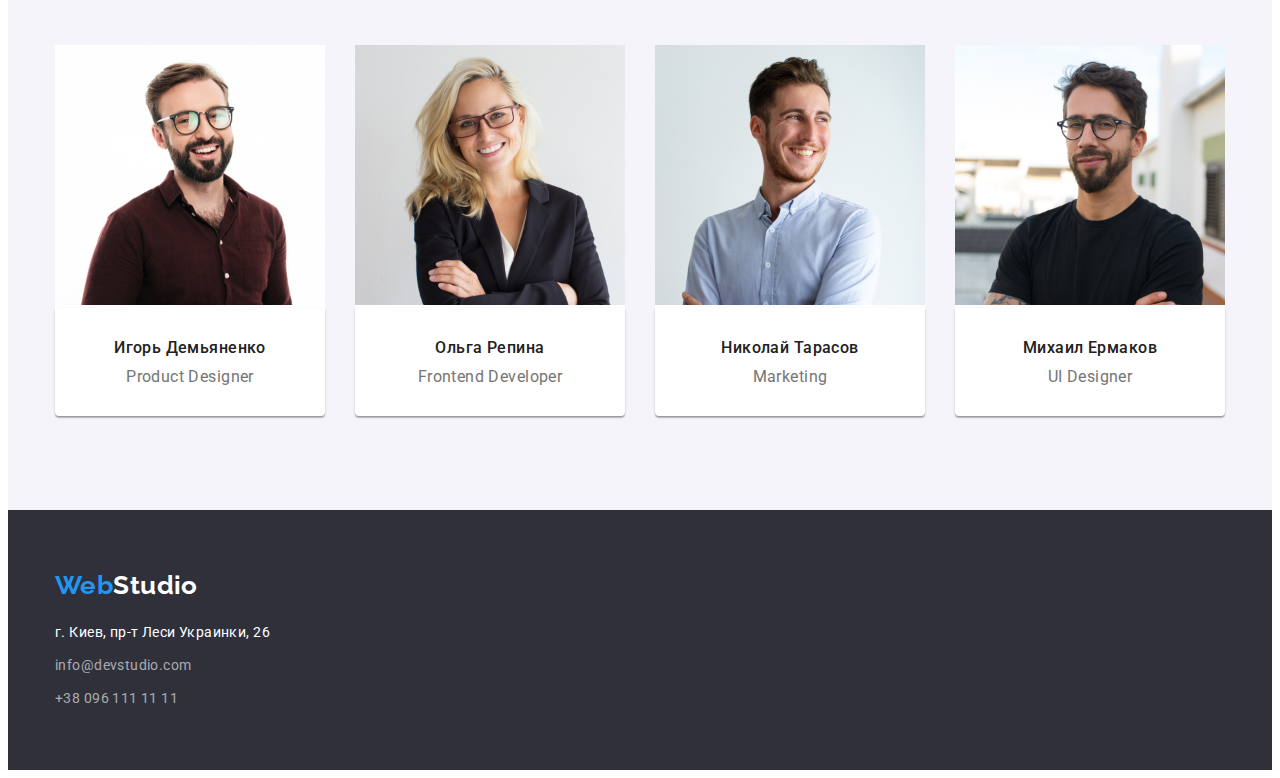
==== commit 17ec2d61: "Корегує класи секцій та відступи після перевірки" ====
--- a/index.html
+++ b/index.html
@@ -45,7 +45,7 @@
             </div>                    
         </section>
         <!-- Features -->
-        <section class="section feature">
+        <section class="section features">
            <div class="container">
             <h2 class="visually-hidden">Особенности нашей работы</h2>
             <ul class="feature list">
@@ -69,7 +69,7 @@
            </div>
         </section>
         <!-- Our work -->
-        <section class="section work">
+        <section class="section works">
             <div class="container">
                 <h2 class="section-title">Чем мы занимаемся</h2>
                 <ul class="work list">
@@ -86,7 +86,7 @@
             </div>
         </section>
         <!-- Our team -->
-        <section class="section team">
+        <section class="section teams">
             <div class="container">
                 <h2 class="section-title">Наша команда</h2>
                 <ul class="team list">
@@ -126,7 +126,7 @@
     <footer class="footer">
         <div class="container">
             <a href="./index.html" class="logo">Web<span class="accent current">Studio</span></a>
-            <address>
+            <address class="address-info">
                 <ul class="address list">
                     <li class="address-item"><a href="https://goo.gl/maps/piqngm7oDQpEDh6u6"  class="address-link" target="_blank" rel="noopener nofollow noreferrer">г. Киев, пр-т Леси Украинки, 26</a></li>
                     <li class="address-item"><a href="mailto:info@devstudio.com" class="address-link current">info@devstudio.com</a></li>
@@ -138,5 +138,3 @@
 </body>
 </html>
 
-
-
--- a/css/styles.css
+++ b/css/styles.css
@@ -63,7 +63,7 @@
     width: 1200px;
     padding-left: 15px;
     padding-right: 15px;
-    /* outline: 1px solid red; */
+    /* outline: 1px solid red;  */
 }
 
 .img {
@@ -159,12 +159,12 @@
 /* Hero */
 
 .hero {
-    padding: 200px 452px;
+    padding: 200px 0;
     background-color: #2F303A;
 }
 
 .hero-title {
-    margin-top: 0px;
+    margin-top: 0;
     margin-bottom: 30px;
     margin-left: auto;
     margin-right: auto;
@@ -209,7 +209,7 @@
 }
 
 .section-title {
-    margin-top: 0pt;
+    margin-top: 0;
     margin-bottom: 50px;
     color: var(--title-text-color);
 
@@ -231,7 +231,7 @@
 }
 
 .feature-item:last-child {
-    margin-right: 0px;
+    margin-right: 0;
 }
 
 .feature-title {
@@ -255,9 +255,13 @@
 
 /* Our work */
 
+.works {
+    padding-top: 0;
+}
+
 .work {
     display: flex;
-    padding-top: 0px;
+    padding-top: 0;
 }
 
 .work-item {
@@ -266,14 +270,18 @@
 }
 
 .work-item:nth-child(3n) {
-    margin-right: 0px;
+    margin-right: 0;
 }
 
 /* Our team */
 
+.teams {
+    background-color: #F5F4FA;
+}
+
 .team {
     display: flex;
-    background-color: #F5F4FA;
+
 }
 
 .team-item {
@@ -282,7 +290,7 @@
 }
 
 .team-item:nth-child(4n) {
-    margin-right: 0px;
+    margin-right: 0;
 }
 
 .card {
@@ -297,7 +305,7 @@
 }
 
 .team-name {
-    margin-top: 0px;
+    margin-top: 0;
     margin-bottom: 10px;
 
     color: var(--title-text-color);
@@ -309,8 +317,8 @@
 }
 
 .team-description {
-    margin-top: 0px;
-    margin-bottom: 0px;
+    margin-top: 0;
+    margin-bottom: 0;
 
     font-size: 16px;
     line-height: 1.19;
@@ -322,18 +330,18 @@
 
 /* Button projects */
 
-.filter {
+.project-filter {
     display: flex;
     justify-content: center;
+    margin-bottom: 50px;
 }
 
 .button-item {
-    margin-bottom: 34px;
     margin-left: 8px;
 }
 
 .button-item:first-child {
-    margin-left: 0px;
+    margin-left: 0;
 }
 
 .primary-button {
@@ -399,11 +407,11 @@
 } */
 
 .project-item:nth-child(3n) {
-    margin-right: 0px;
+    margin-right: 0;
 }
 
 .project-item:nth-last-child(-n + 3) {
-    margin-bottom: 0px;
+    margin-bottom: 0;
 }
 
 /* Альтернатива */
@@ -422,7 +430,7 @@
 }
 
 .project-name {
-    margin-top: 0px;
+    margin-top: 0;
     margin-bottom: 4px;
 
     color: var(--title-text-color);
@@ -433,7 +441,7 @@
 
 .project-position {
     margin-top: 0;
-    margin-bottom: 0px;
+    margin-bottom: 0;
 
     font-size: 16px;
     line-height: 1.88;
@@ -449,7 +457,7 @@
     background-color: #2F303A;
 }
 
-.address {
+.address-info {
     margin-top: 20px;
     font-style: normal;
 }
@@ -459,7 +467,7 @@
 }
 
 .address-item:last-child {
-    margin-bottom: 0px;
+    margin-bottom: 0;
 }
 
  .address-link {
@@ -477,4 +485,6 @@
 .address-link.current:hover,
 .address-link.current:focus {
     color: var(--accent-color);
-}+}
+
+
